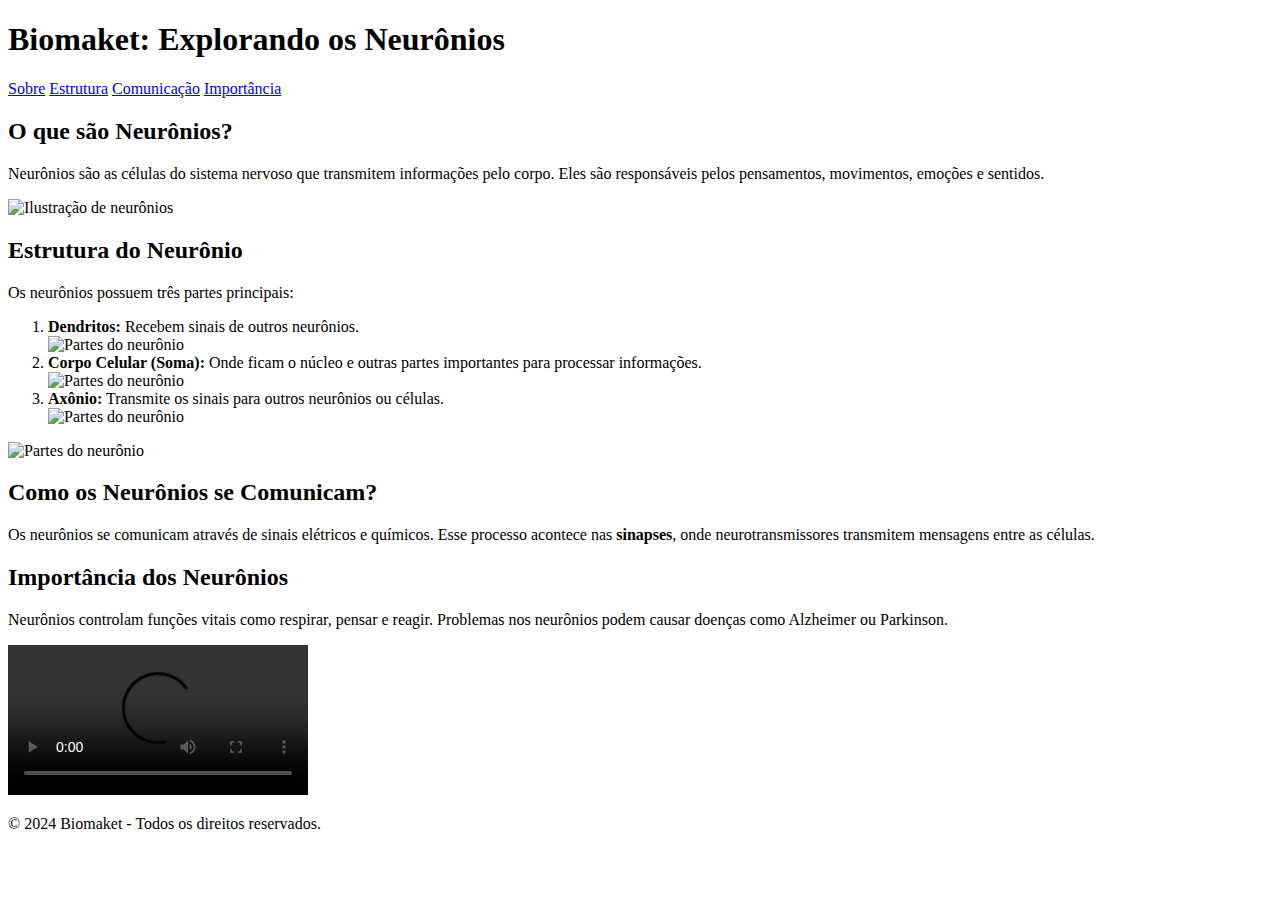
==== index.html @ 5724f7ec "Add files via upload" ====
<!DOCTYPE html>
<html lang="pt-br">
<head>
    <meta charset="UTF-8">
    <meta name="viewport" content="width=device-width, initial-scale=1.0">
    <title>Neurônios</title>
    <link rel="stylesheet" href="../CSS/style.css">
</head>
<body>
    <header>
        <h1>Biomaket: Explorando os Neurônios</h1>
        <nav>
            <a href="#sobre">Sobre</a>
            <a href="#estrutura">Estrutura</a>
            <a href="#comunicacao">Comunicação</a>
            <a href="#importancia">Importância</a>
        </nav>
    </header>

    <main>
        <!-- Sobre os Neurônios -->
        <section id="sobre" class="section">
            <div class="container">
                <h2>O que são Neurônios?</h2>
                <p>Neurônios são as células do sistema nervoso que transmitem informações pelo corpo. Eles são responsáveis pelos pensamentos, movimentos, emoções e sentidos.</p>
                <img src="../IMAGENS/1-o-que-sao-neuronios.jpeg" alt="Ilustração de neurônios" class="imagem-responsiva">
            </div>
        </section>

        <!-- Estrutura dos Neurônios -->
        <section id="estrutura" class="section">
            <div class="container">
                <h2>Estrutura do Neurônio</h2>
                <p>Os neurônios possuem três partes principais:</p>
                <ol>
                    <li><strong>Dendritos:</strong> Recebem sinais de outros neurônios.</li>
                    <img src="../IMAGENS/dendritos.jpeg" alt="Partes do neurônio" class="imagem-responsiva">
                    <li><strong>Corpo Celular (Soma):</strong> Onde ficam o núcleo e outras partes importantes para processar informações.</li>
                    <img src="../IMAGENS/soma.jpeg" alt="Partes do neurônio" class="imagem-responsiva">
                    <li><strong>Axônio:</strong> Transmite os sinais para outros neurônios ou células.</li>
                    <img src="../IMAGENS/axonio.jpeg" alt="Partes do neurônio" class="imagem-responsiva">
                </ol>
                <img src="../IMAGENS/2-estrutura-neuronio.png" alt="Partes do neurônio" class="imagem-responsiva">
            </div>
        </section>

        <!-- Comunicação entre Neurônios -->
        <section id="comunicacao" class="section">
            <div class="container">
                <h2>Como os Neurônios se Comunicam?</h2>
                <p>Os neurônios se comunicam através de sinais elétricos e químicos. Esse processo acontece nas <strong>sinapses</strong>, onde neurotransmissores transmitem mensagens entre as células.</p>
               
            </div>
        </section>

        <!-- Importância dos Neurônios -->
        <section id="importancia" class="section">
            <div class="container">
                <h2>Importância dos Neurônios</h2>
                <p>Neurônios controlam funções vitais como respirar, pensar e reagir. Problemas nos neurônios podem causar doenças como Alzheimer ou Parkinson.</p>
                <video src="../VIDEOS/videobiomaket.mp4" controls></video>
            </div>
        </section>
    </main>

    <footer class="footer">
        <div class="container">
            <p>&copy; 2024 Biomaket - Todos os direitos reservados.</p>
        </div>
    </footer>
</body>
</html>
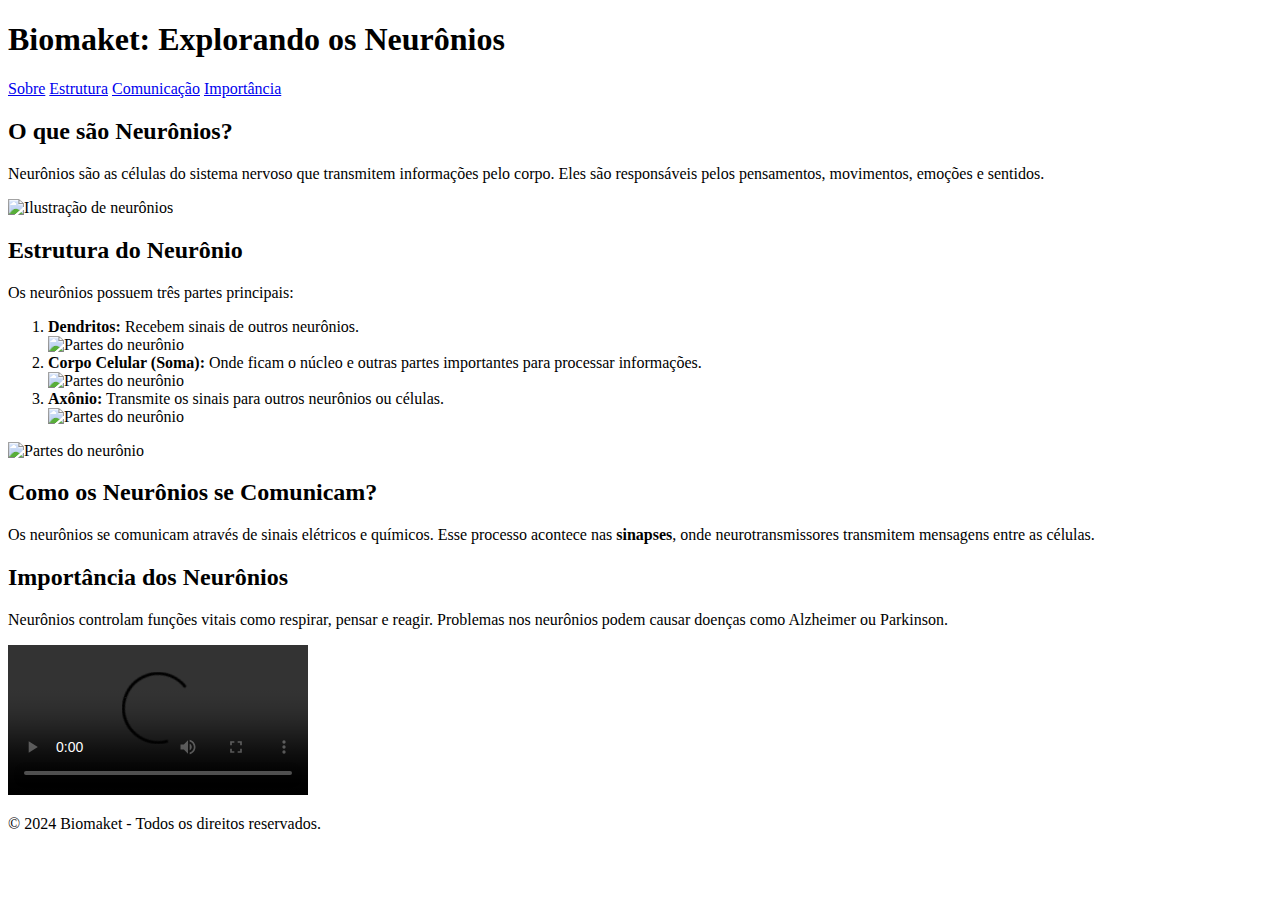
==== commit 4dd6c95c: "Update index.html" ====
--- a/index.html
+++ b/index.html
@@ -4,7 +4,7 @@
     <meta charset="UTF-8">
     <meta name="viewport" content="width=device-width, initial-scale=1.0">
     <title>Neurônios</title>
-    <link rel="stylesheet" href="../CSS/style.css">
+    <link rel="stylesheet" href="CSS/style.css">
 </head>
 <body>
     <header>
@@ -23,7 +23,7 @@
             <div class="container">
                 <h2>O que são Neurônios?</h2>
                 <p>Neurônios são as células do sistema nervoso que transmitem informações pelo corpo. Eles são responsáveis pelos pensamentos, movimentos, emoções e sentidos.</p>
-                <img src="../IMAGENS/1-o-que-sao-neuronios.jpeg" alt="Ilustração de neurônios" class="imagem-responsiva">
+                <img src="IMAGENS/1-o-que-sao-neuronios.jpeg" alt="Ilustração de neurônios" class="imagem-responsiva">
             </div>
         </section>
 
@@ -34,13 +34,13 @@
                 <p>Os neurônios possuem três partes principais:</p>
                 <ol>
                     <li><strong>Dendritos:</strong> Recebem sinais de outros neurônios.</li>
-                    <img src="../IMAGENS/dendritos.jpeg" alt="Partes do neurônio" class="imagem-responsiva">
+                    <img src="IMAGENS/dendritos.jpeg" alt="Partes do neurônio" class="imagem-responsiva">
                     <li><strong>Corpo Celular (Soma):</strong> Onde ficam o núcleo e outras partes importantes para processar informações.</li>
-                    <img src="../IMAGENS/soma.jpeg" alt="Partes do neurônio" class="imagem-responsiva">
+                    <img src="IMAGENS/soma.jpeg" alt="Partes do neurônio" class="imagem-responsiva">
                     <li><strong>Axônio:</strong> Transmite os sinais para outros neurônios ou células.</li>
-                    <img src="../IMAGENS/axonio.jpeg" alt="Partes do neurônio" class="imagem-responsiva">
+                    <img src="IMAGENS/axonio.jpeg" alt="Partes do neurônio" class="imagem-responsiva">
                 </ol>
-                <img src="../IMAGENS/2-estrutura-neuronio.png" alt="Partes do neurônio" class="imagem-responsiva">
+                <img src="IMAGENS/2-estrutura-neuronio.png" alt="Partes do neurônio" class="imagem-responsiva">
             </div>
         </section>
 
@@ -58,7 +58,7 @@
             <div class="container">
                 <h2>Importância dos Neurônios</h2>
                 <p>Neurônios controlam funções vitais como respirar, pensar e reagir. Problemas nos neurônios podem causar doenças como Alzheimer ou Parkinson.</p>
-                <video src="../VIDEOS/videobiomaket.mp4" controls></video>
+                <video src="VIDEOS/videobiomaket.mp4" controls></video>
             </div>
         </section>
     </main>
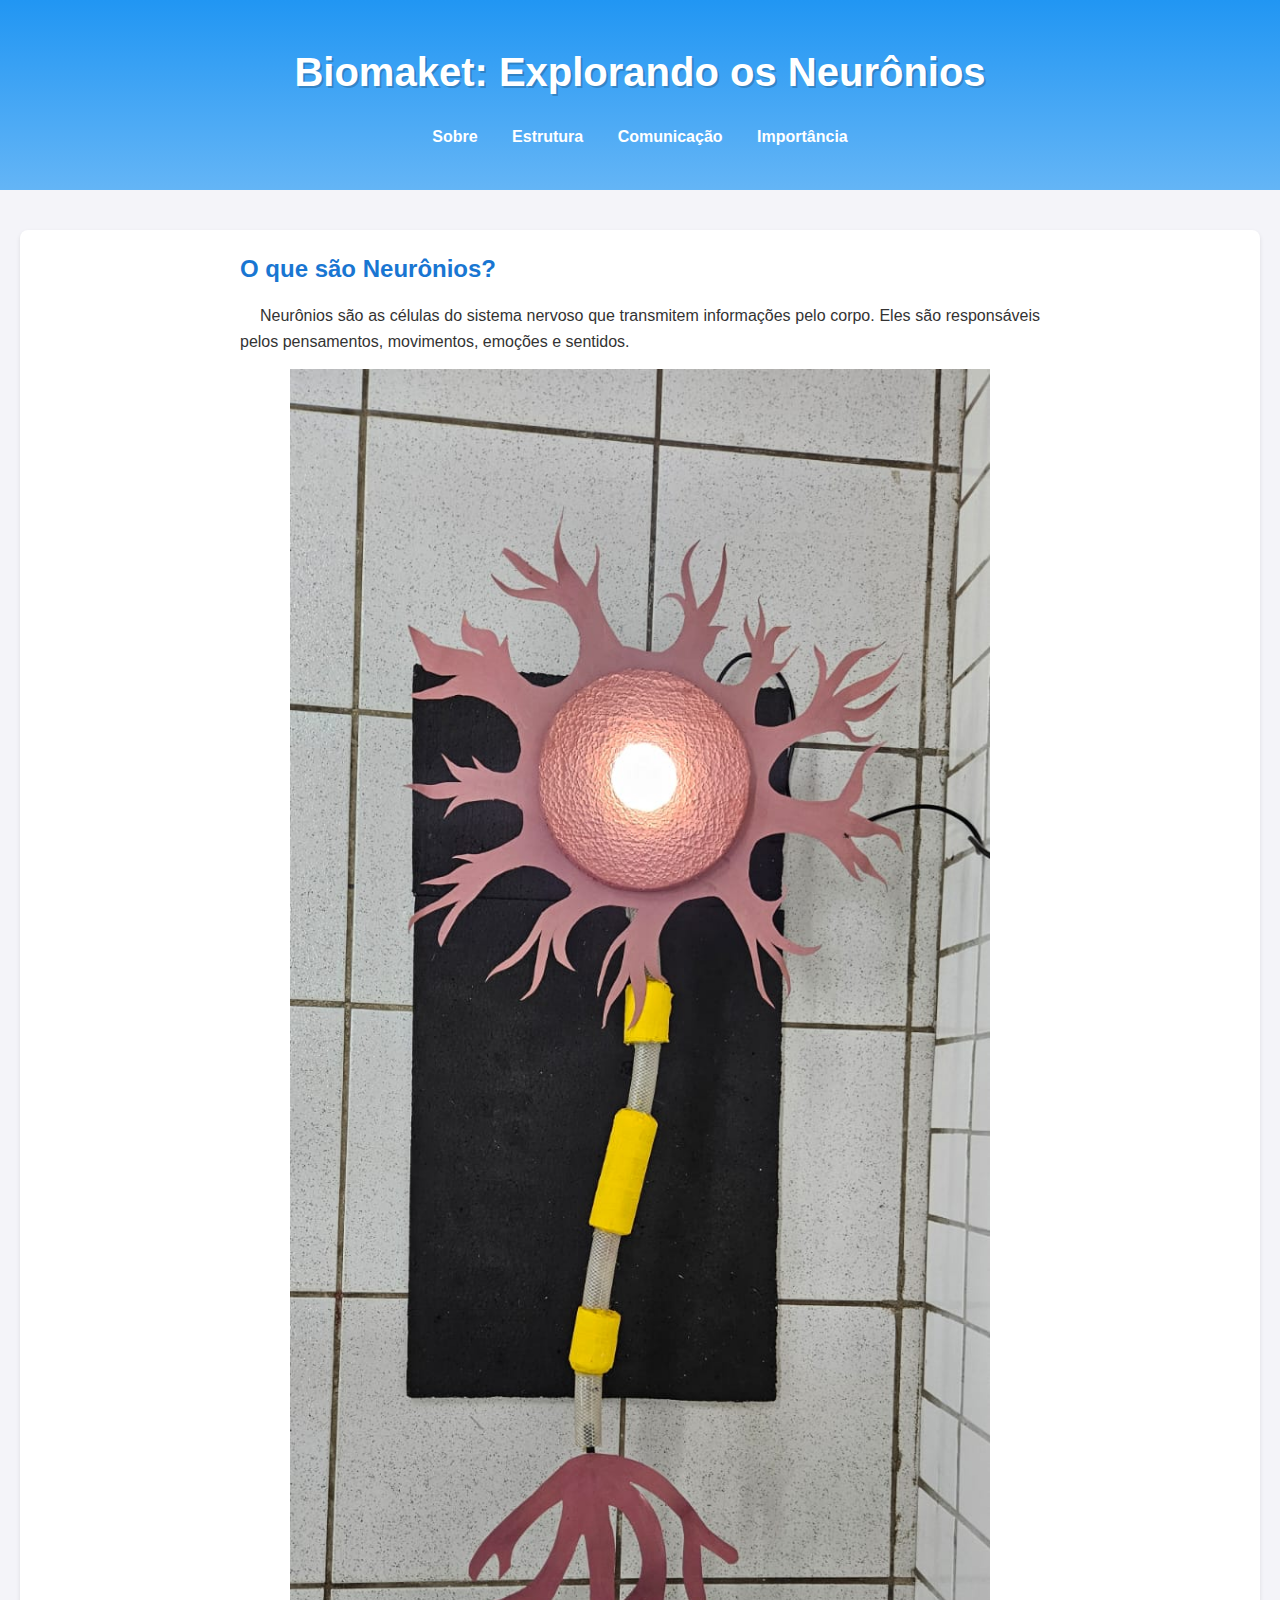
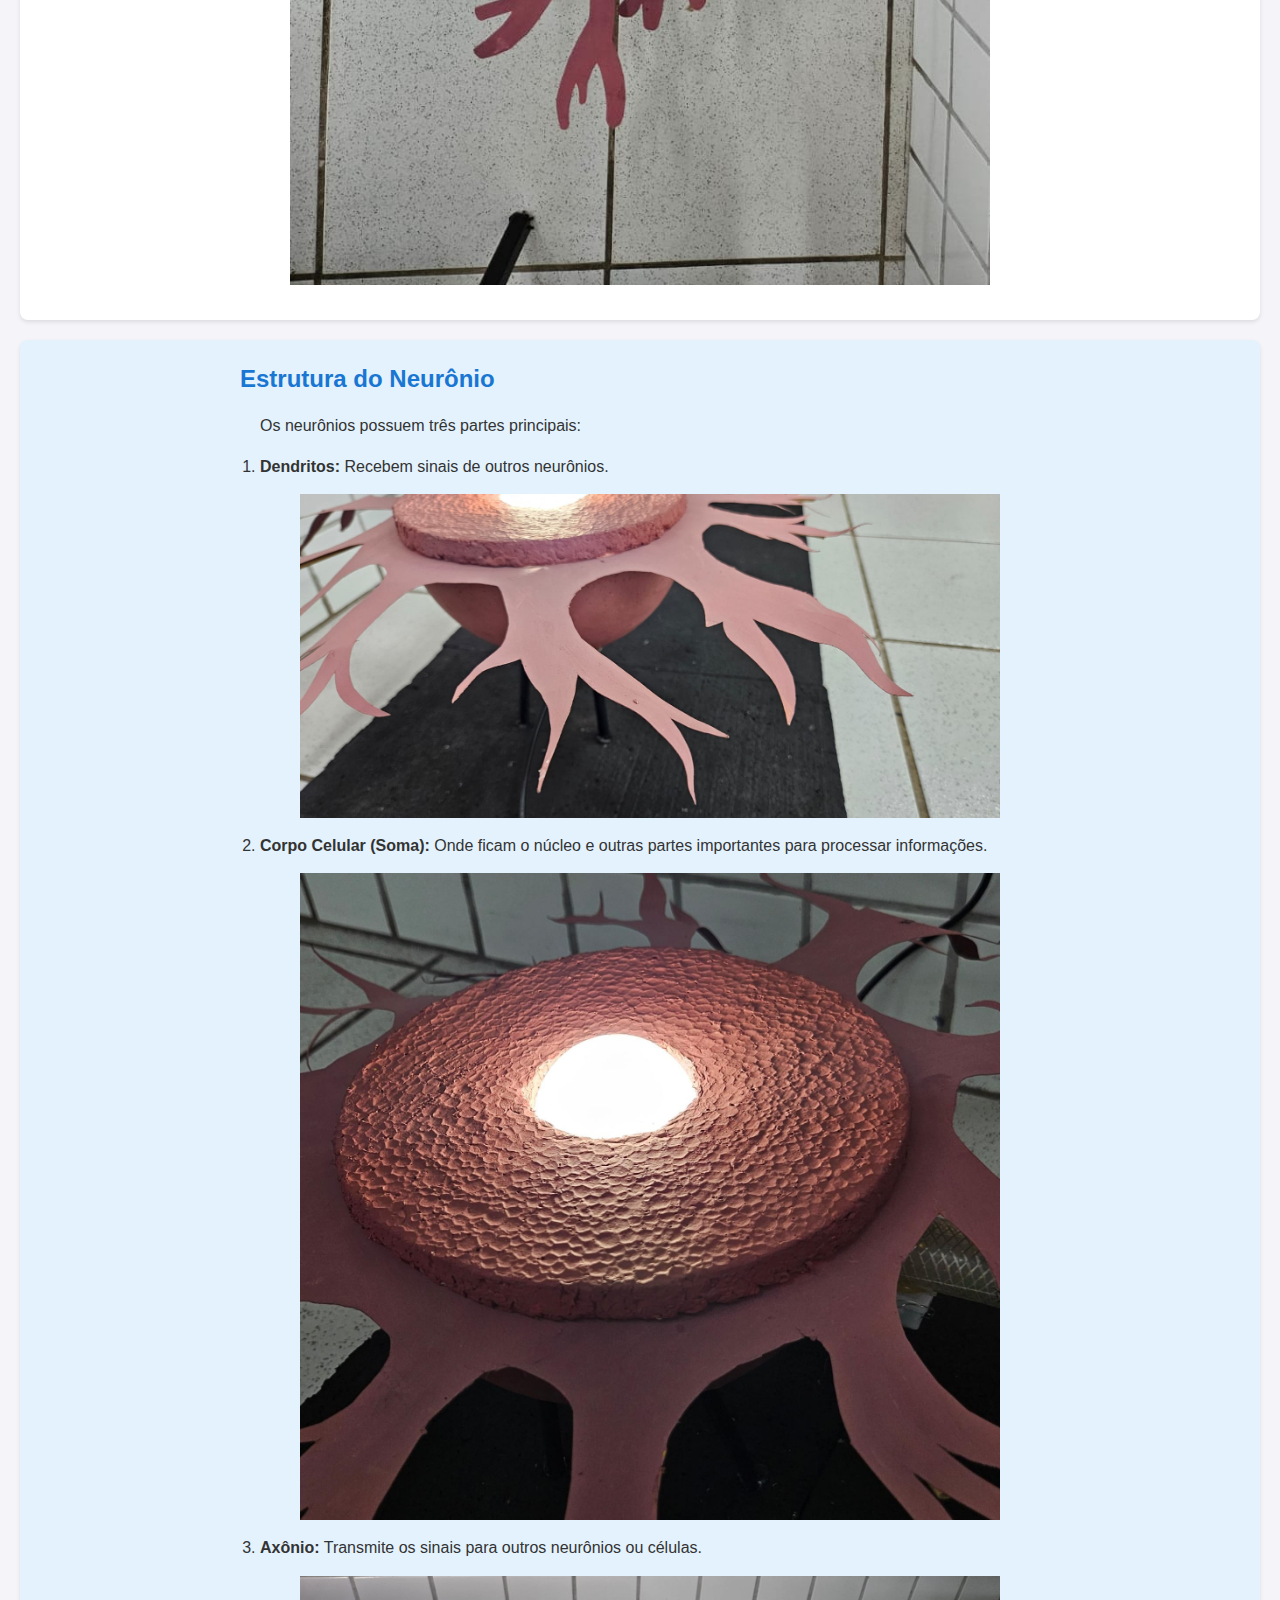
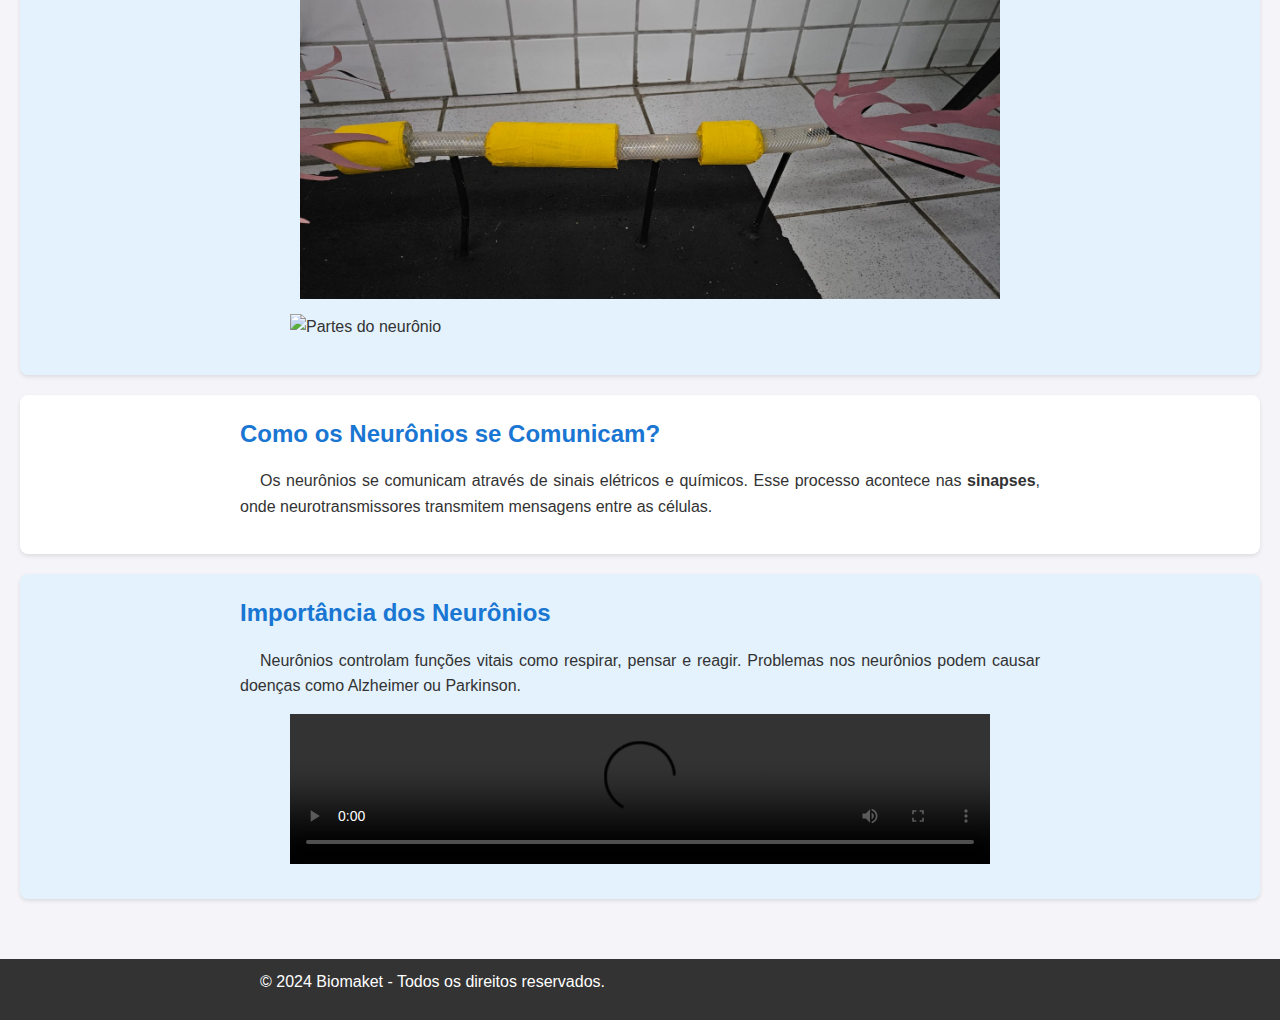
==== commit 0885676e: "Update index.html" ====
--- a/index.html
+++ b/index.html
@@ -4,7 +4,7 @@
     <meta charset="UTF-8">
     <meta name="viewport" content="width=device-width, initial-scale=1.0">
     <title>Neurônios</title>
-    <link rel="stylesheet" href="CSS/style.css">
+    <link rel="stylesheet" href="Neuronios-INFO3V-main/CSS/style.css">
 </head>
 <body>
     <header>
@@ -23,7 +23,7 @@
             <div class="container">
                 <h2>O que são Neurônios?</h2>
                 <p>Neurônios são as células do sistema nervoso que transmitem informações pelo corpo. Eles são responsáveis pelos pensamentos, movimentos, emoções e sentidos.</p>
-                <img src="IMAGENS/1-o-que-sao-neuronios.jpeg" alt="Ilustração de neurônios" class="imagem-responsiva">
+                <img src="Neuronios-INFO3V-main/IMAGENS/1-o-que-sao-neuronios.jpeg" alt="Ilustração de neurônios" class="imagem-responsiva">
             </div>
         </section>
 
@@ -34,11 +34,11 @@
                 <p>Os neurônios possuem três partes principais:</p>
                 <ol>
                     <li><strong>Dendritos:</strong> Recebem sinais de outros neurônios.</li>
-                    <img src="IMAGENS/dendritos.jpeg" alt="Partes do neurônio" class="imagem-responsiva">
+                    <img src="Neuronios-INFO3V-main/IMAGENS/dendritos.jpeg" alt="Partes do neurônio" class="imagem-responsiva">
                     <li><strong>Corpo Celular (Soma):</strong> Onde ficam o núcleo e outras partes importantes para processar informações.</li>
-                    <img src="IMAGENS/soma.jpeg" alt="Partes do neurônio" class="imagem-responsiva">
+                    <img src="Neuronios-INFO3V-main/IMAGENS/soma.jpeg" alt="Partes do neurônio" class="imagem-responsiva">
                     <li><strong>Axônio:</strong> Transmite os sinais para outros neurônios ou células.</li>
-                    <img src="IMAGENS/axonio.jpeg" alt="Partes do neurônio" class="imagem-responsiva">
+                    <img src="Neuronios-INFO3V-main/IMAGENS/axonio.jpeg" alt="Partes do neurônio" class="imagem-responsiva">
                 </ol>
                 <img src="IMAGENS/2-estrutura-neuronio.png" alt="Partes do neurônio" class="imagem-responsiva">
             </div>
@@ -58,7 +58,7 @@
             <div class="container">
                 <h2>Importância dos Neurônios</h2>
                 <p>Neurônios controlam funções vitais como respirar, pensar e reagir. Problemas nos neurônios podem causar doenças como Alzheimer ou Parkinson.</p>
-                <video src="VIDEOS/videobiomaket.mp4" controls></video>
+                <video src="Neuronios-INFO3V-main/VIDEOS/videobiomaket.mp4" controls></video>
             </div>
         </section>
     </main>
--- a/Neuronios-INFO3V-main/CSS/style.css
+++ b/Neuronios-INFO3V-main/CSS/style.css
@@ -0,0 +1,104 @@
+/* Reset básico */
+* {
+    margin: 0;
+    padding: 0;
+    box-sizing: border-box;
+}
+
+body {
+    font-family: Arial, Helvetica, sans-serif;
+    line-height: 1.6;
+    background-color: #f4f4f9;
+    color: #333;
+    margin: 0;
+}
+
+header {
+    background-image: linear-gradient(to bottom, #2196F3, #64B5F6);
+    min-height: 150px;
+    text-align: center;
+    padding: 40px;
+    color: white;
+}
+
+header h1 {
+    font-size: 2.5em;
+    margin-bottom: 20px;
+    text-shadow: 2px 2px 0px rgba(0, 0, 0, 0.2);
+}
+
+nav {
+    margin-top: 10px;
+}
+
+nav a {
+    color: white;
+    text-decoration: none;
+    margin: 0 15px;
+    font-weight: bold;
+    transition: color 0.3s ease;
+}
+
+nav a:hover {
+    color: #FFEB3B;
+}
+
+main {
+    padding: 20px;
+}
+
+.section {
+    padding: 20px;
+    margin: 20px 0;
+    background: white;
+    border-radius: 8px;
+    box-shadow: 0 2px 4px rgba(0, 0, 0, 0.1);
+}
+
+.section:nth-child(even) {
+    background: #E3F2FD;
+}
+
+.container {
+    max-width: 800px;
+    margin: 0 auto;
+}
+
+h2 {
+    margin-bottom: 15px;
+    color: #1976D2;
+}
+
+p {
+    margin-bottom: 15px;
+    text-align: justify;
+    text-indent: 20px;
+}
+
+ol, ul {
+    margin-left: 20px;
+    margin-bottom: 15px;
+}
+
+video {
+    width: 100%;
+    max-width: 700px;
+    display: block;
+    margin: 15px auto;
+}
+
+img.imagem-responsiva {
+    width: 100%;
+    max-width: 700px;
+    height: auto;
+    display: block;
+    margin: 15px auto;
+}
+
+.footer {
+    background-color: #333;
+    color: white;
+    text-align: center;
+    padding: 10px 0;
+    margin-top: 20px;
+}
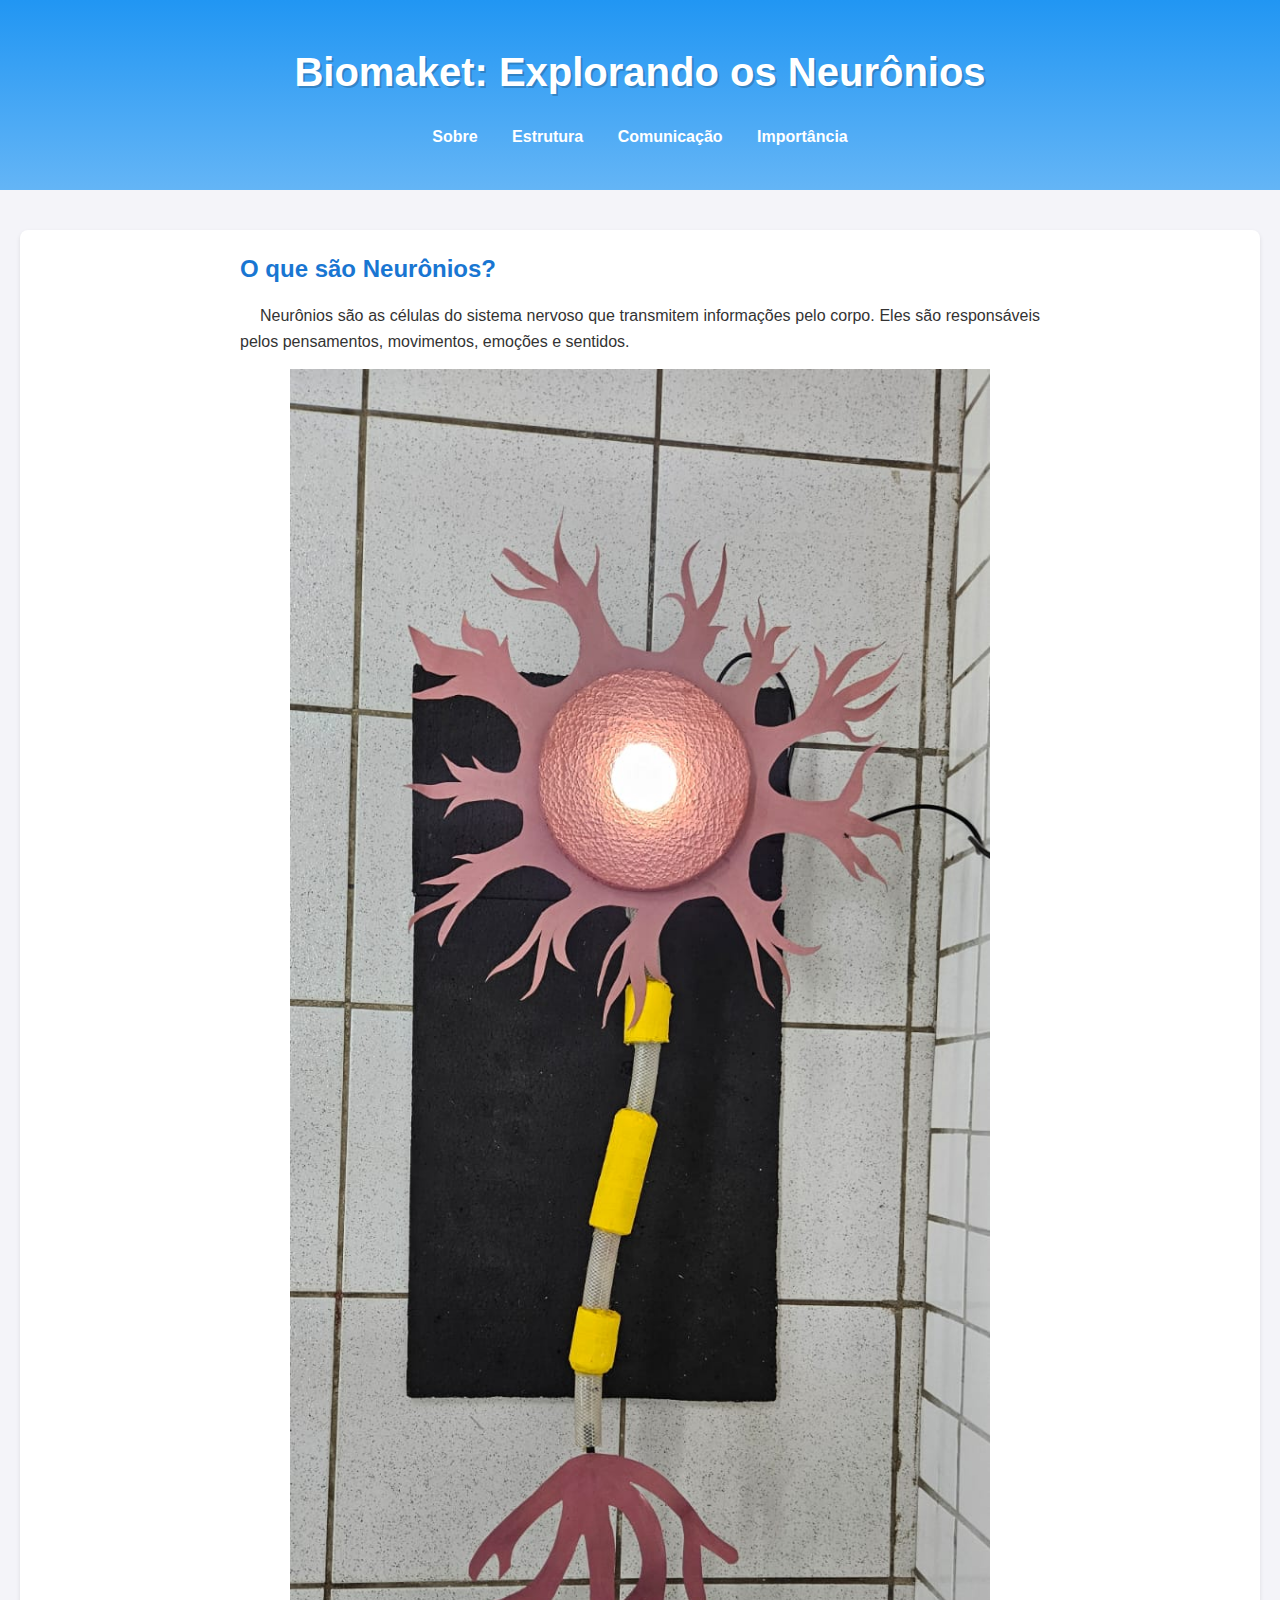
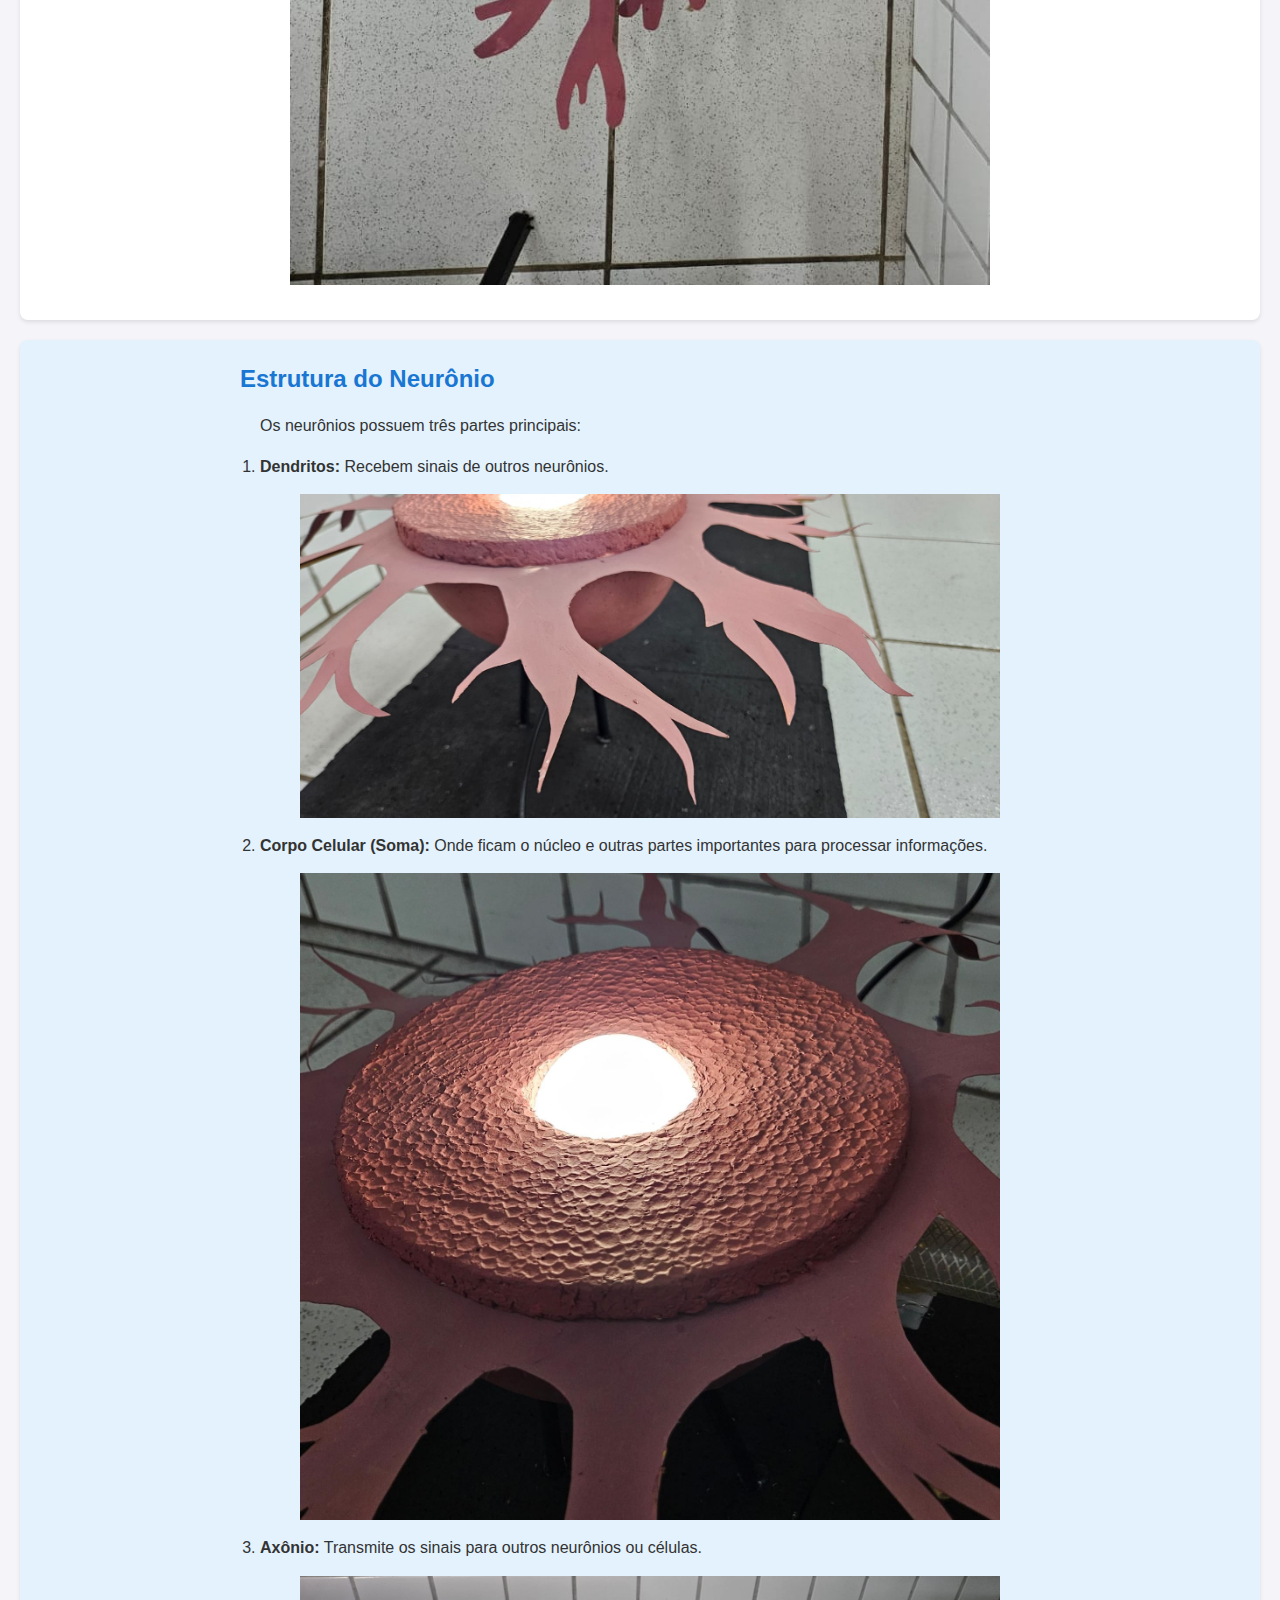
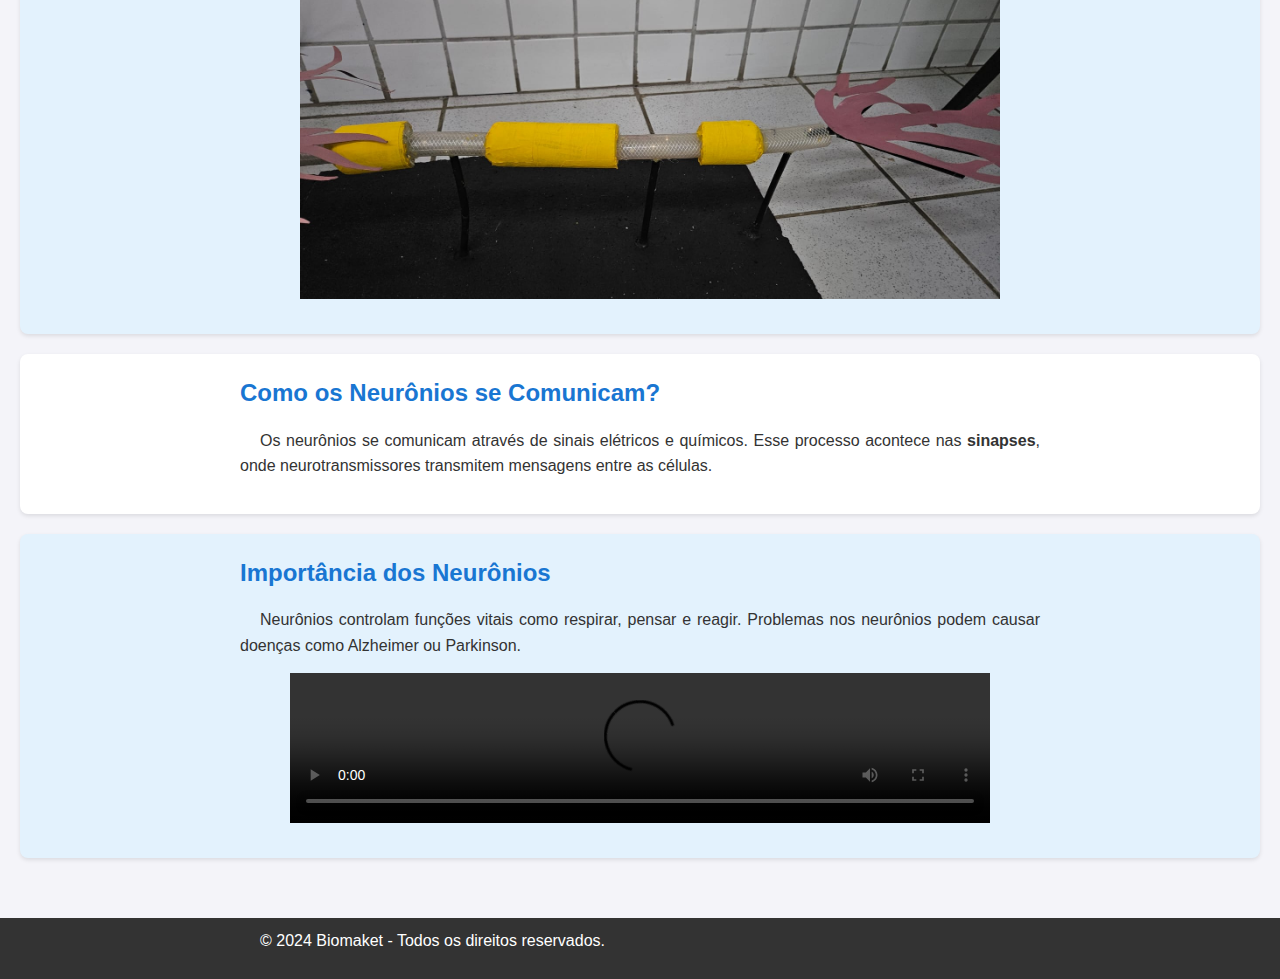
==== commit b30b3da1: "Update index.html" ====
--- a/index.html
+++ b/index.html
@@ -40,7 +40,7 @@
                     <li><strong>Axônio:</strong> Transmite os sinais para outros neurônios ou células.</li>
                     <img src="Neuronios-INFO3V-main/IMAGENS/axonio.jpeg" alt="Partes do neurônio" class="imagem-responsiva">
                 </ol>
-                <img src="IMAGENS/2-estrutura-neuronio.png" alt="Partes do neurônio" class="imagem-responsiva">
+
             </div>
         </section>
 
